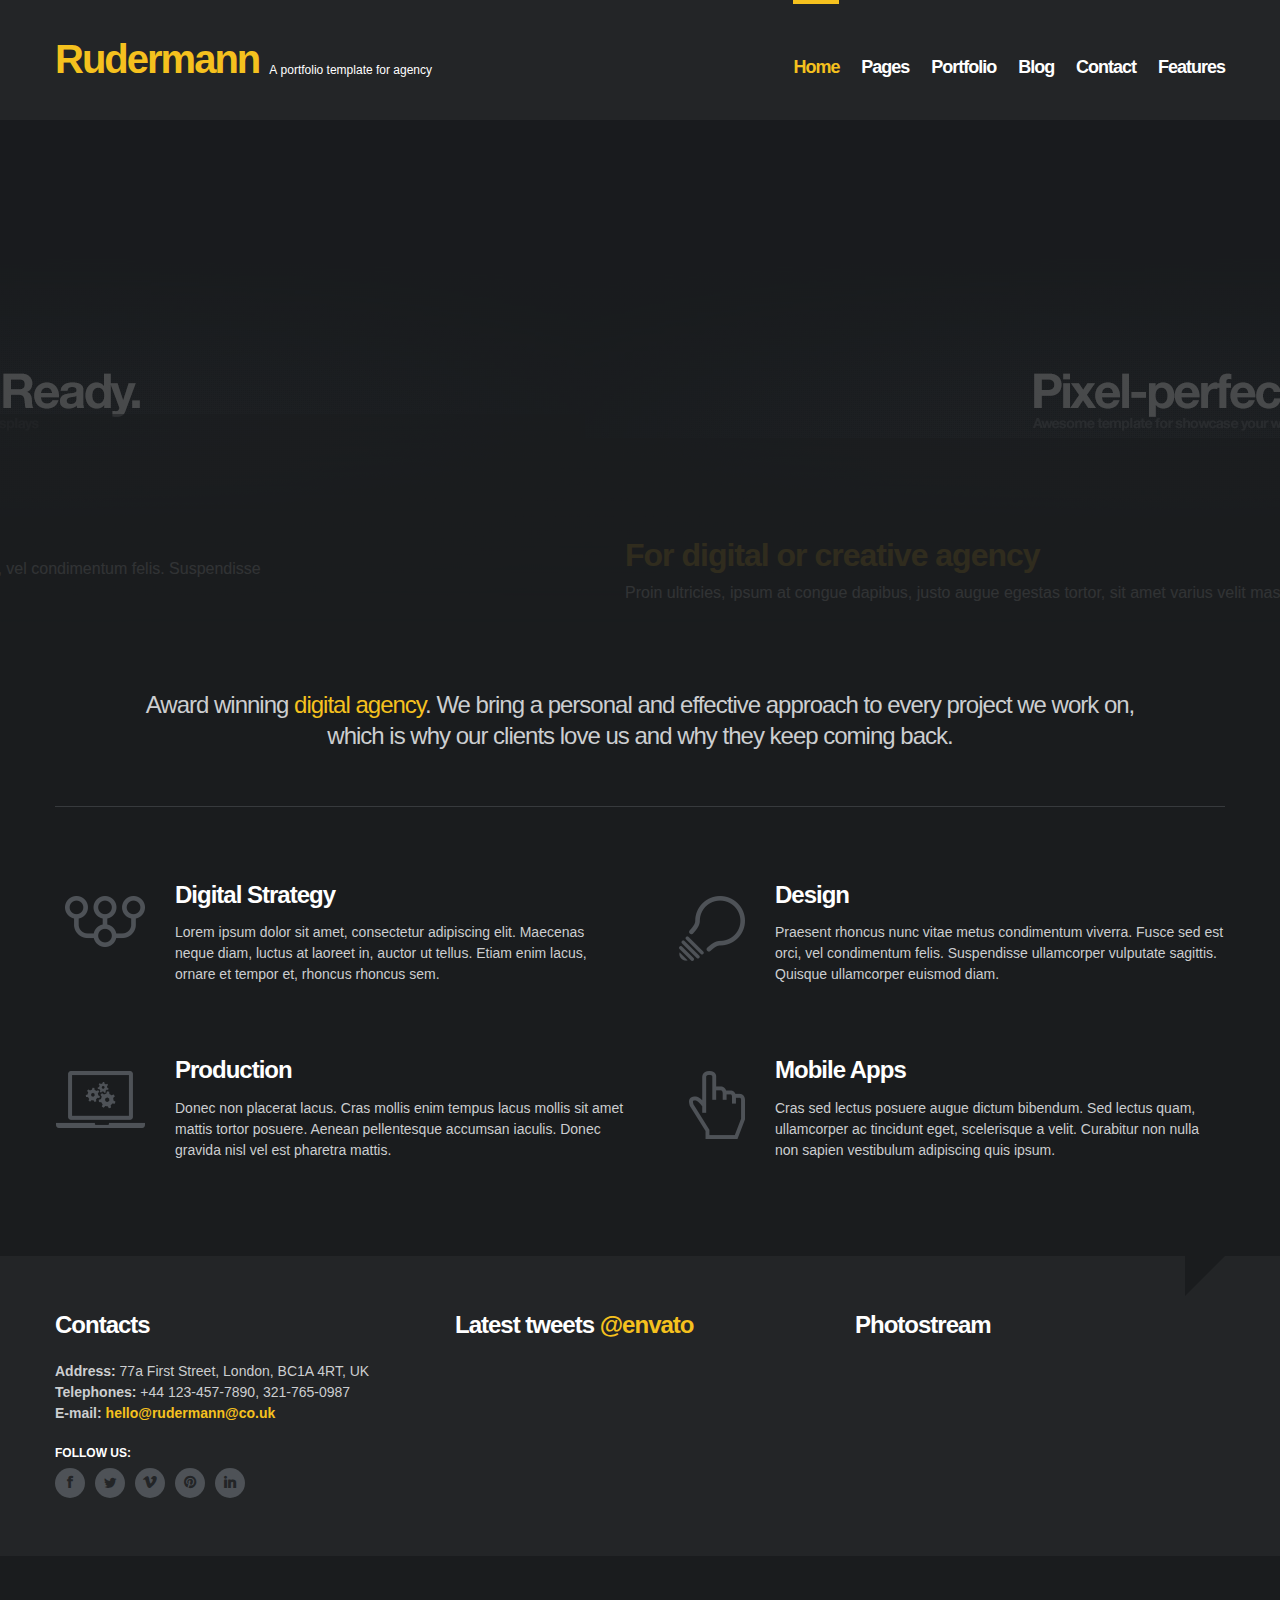
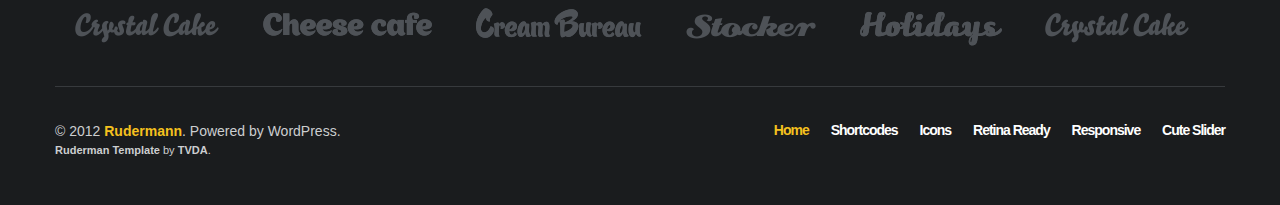
==== index.html @ cd6aa4f6 "Projeto teste pen6" ====
<!DOCTYPE html>
<html lang="en">
<head>
	<meta charset="utf-8" />
	
	<title>Rudermann Responsive HTML Template</title>
	<meta name="description" content="">
	<meta name="author" content="">
	<meta name="HandheldFriendly" content="true">
	<meta http-equiv="X-UA-Compatible" content="IE=edge,chrome=1">
	<meta name="viewport" content="width=device-width, initial-scale=1, maximum-scale=1">
	
	<!-- Import CSS -->
	<link rel="stylesheet" href="css/base.css">
		
	<!-- Hero Causel CSS -->
	<link rel="stylesheet" href="css/jquery.heroCarousel.css">
	
	<!--[if lt IE 9]>
		<script src="http://html5shiv.googlecode.com/svn/trunk/html5.js"></script>
	<![endif]-->
</head>

<body>

	<!-- Start Header -->
	<header>
		<div class="container">
			<div class="row">
				<div class="span5">
					<div id="logo">
						<a href="index.html">Rudermann</a>
						<p>A portfolio template for agency</p>
					</div>
				</div>
				<div class="span7">
					<!-- Start Navigation -->
					<nav>
						<ul id="navigation" class="pull-right hidden-phone">
							<li class="submenu">
								<a class="active" href="index.html">Home</a>
								<ul class="dropmenu-active">
									<li><a href="index.html" class="drop-selected">Hero Carousel</a></li>
									<li><a href="index-cute.html">3D Cute Slider</a></li>
								</ul>
							</li>
							<li class="submenu">
								<a href="about.html">Pages</a>
								<ul class="dropmenu-active">
									<li><a href="about.html">About</a></li>
									<li><a href="services.html">Services</a></li>
									<li><a href="contact.html">Contact</a></li>
									<li><a href="404.html">Error 404</a></li>
									<li><a href="countdown.html">Countdown</a></li>
								</ul>
							</li>
							<li>
								<a href="portfolio.html">Portfolio</a>
							</li>
							<li>
								<a href="blog.html">Blog</a>
							</li>
							<li>
								<a href="contact.html">Contact</a>
							</li>
							<li class="last submenu">
								<a href="shortcodes.html">Features</a>
								<ul class="dropmenu-active">
									<li><a href="shortcodes.html">Shortcodes</a></li>
									<li><a href="icons.html">Icons</a></li>
									<li><a href="columns.html">Columns</a></li>
									<li><a href="retina.html">Retina Ready</a></li>
									<li><a href="responsive.html">Responsive</a></li>
									<li><a href="cute-slider.html">Cute Slider</a></li>
								</ul>
							</li>
						</ul>
					</nav>
					<!-- End Navigation -->
				</div>
			</div>
		</div>
	</header>
	<!-- End Header -->

	<!-- Start Hero Carousel -->
	<section class="hero">
		<div class="hero-carousel">
			<article>
				<img class="slider-image" src="img/slider/image1.jpg" alt="slide 1" />
				<div class="contents">
					<h4 class="color-text">Responsive template</h4>
					<p>Lorem ipsum dolor sit amet, consectetur adipiscing elit. Maecenas neque diam, luctus at laoreet in, auctor ut tellus. Etiam enim lacus, ornare et tempor et, rhoncus rhoncus sem.</p>
				</div>
			</article>
			<article>
				<img class="slider-image" src="img/slider/image2.jpg" alt="slide 2" />
				<div class="contents">
					<h4 class="color-text">Pixel-perfect design</h4>
					<p>Praesent rhoncus nunc vitae metus condimentum viverra. Fusce sed est orci, vel condimentum felis. Suspendisse ullamcorper vulputate sagittis. Quisque ullamcorper euismod diam.</p>
				</div>
			</article>
			<article>
				<img class="slider-image" src="img/slider/image3.jpg" alt="slide 3" />
				<div class="contents">
					<h4 class="color-text">For digital or creative agency</h4>
					<p>Proin ultricies, ipsum at congue dapibus, justo augue egestas tortor, sit amet varius velit massa at nunc.</p>
				</div>
			</article>
		</div>
	</section>
	<!-- End Hero Carousel -->
	
	<!-- Start Intro Block -->
	<section class="intro container">
		<div class="row">
			<div class="span12">
				<p>Award winning <a href="#">digital agency</a>. We bring a personal and effective approach to every project we work on, which is why our clients love us and why they keep coming back.</p>
			</div>
		</div>
	</section>
	<!-- End Intro Block -->
			
	<!-- Start Services Icons -->
	<section id="services" class="container">
		<div class="row">
			<div class="span6">
				<div class="service-icon icon1"></div>
				<div class="service-desc">
					<h5>Digital Strategy</h5>
					<p>Lorem ipsum dolor sit amet, consectetur adipiscing elit. Maecenas neque diam, luctus at laoreet in, auctor ut tellus. Etiam enim lacus, ornare et tempor et, rhoncus rhoncus sem.</p>
				</div>
			</div>
			<div class="span6">
				<div class="service-icon icon2"></div>
				<div class="service-desc">
					<h5>Design</h5>
					<p>Praesent rhoncus nunc vitae metus condimentum viverra. Fusce sed est orci, vel condimentum felis. Suspendisse ullamcorper vulputate sagittis. Quisque ullamcorper euismod diam.</p>
				</div>
			</div>
		</div>
		<div class="row">
			<div class="span6">
				<div class="service-icon icon3"></div>
				<div class="service-desc">
					<h5>Production</h5>
					<p>Donec non placerat lacus. Cras mollis enim tempus lacus mollis sit amet mattis tortor posuere. Aenean pellentesque accumsan iaculis. Donec gravida nisl vel est pharetra mattis.</p>
				</div>
			</div>
			<div class="span6">
				<div class="service-icon icon4"></div>
				<div class="service-desc">
					<h5>Mobile Apps</h5>
					<p>Cras sed lectus posuere augue dictum bibendum. Sed lectus quam, ullamcorper ac tincidunt eget, scelerisque a velit. Curabitur non nulla non sapien vestibulum adipiscing quis ipsum.</p>
				</div>
			</div>
		</div>
	</section>
	<!-- End Services Icons -->	
	
	<!-- Start Social Panel -->
	<section id="social-data">
		<div class="container">
			<div class="row">
				<div class="span4">
					<h5>Contacts</h5>
					<address>
						<strong>Address:</strong> 77a First Street, London, BC1A 4RT, UK<br>
						<strong>Telephones:</strong> +44 123-457-7890, 321-765-0987<br>
						<strong>E-mail:</strong> <a href="#">hello@rudermann@co.uk</a>						
					</address>
					<div class="follow">
						<p>Follow us:</p>
						<ul class="social-icons">
							<li><a href="#"><span><i class="icon-facebook"></i></span></a></li>
							<li><a href="#"><span><i class="icon-twitter"></i></span></a></li>
							<li><a href="#"><span><i class="icon-vimeo"></i></span></a></li>
							<li><a href="#"><span><i class="icon-pinterest"></i></span></a></li>
							<li><a href="#"><span><i class="icon-linkedin"></i></span></a></li>
						</ul>
					</div>
					<hr class="visible-phone">
				</div>
				<div class="span4">
					<h5>Latest tweets <a class="hidden-tablet" href="http://twitter.com/envato" target="_blank">@envato</a></h5>
					<div id="twitter-feed"></div>
					<hr class="visible-phone">	
				</div>
				<div class="span4">
					<h5>Photostream</h5>
					<ul id="basicuse" class="photostream thumbs unstyled"></ul>
				</div>
			</div>
		</div>
	</section>
	<!-- End Services Icons -->
	
	<!-- Start Clients Block -->
	<div id="clients" class="clients container hidden-phone">
		<div class="row">
			<div class="span12">
				<div class="vertical-align">
					<ul class="unstyled">
						<li><a href="#"><img src="img/clients/logo1.png" alt="" /></a></li>
						<li><a href="#"><img src="img/clients/logo2.png" alt="" /></a></li>
						<li><a href="#"><img src="img/clients/logo3.png" alt="" /></a></li>
						<li><a href="#"><img src="img/clients/logo4.png" alt="" /></a></li>
						<li><a href="#"><img src="img/clients/logo5.png" alt="" /></a></li>
						<li><a href="#"><img src="img/clients/logo1.png" alt="" /></a></li>
					</ul>
				</div>
			</div>
		</div>
	</div>
	<!-- End Clients Block -->
			
	<!-- Start Footer -->
	<footer class="container">
		<div class="row">
			<div class="span12">
				<p>© 2012 <a href="index.html">Rudermann</a>. Powered by WordPress.<br>
					<span class="theme-author"><a href="http://themes.tvda.eu" target="_blank">Ruderman Template</a> by <a href="http://themes.tvda.eu" target="_blank">TVDA</a>.</span>
				</p>
				<!-- Start Footer Navigation -->
				<nav class="hidden-phone">
					<ul class="pull-right">
						<li><a class="active" href="index.html">Home</a></li>
						<li><a href="shrotcodes.html">Shortcodes</a></li>
						<li><a href="icons.html">Icons</a></li>
						<li><a href="retina.html">Retina Ready</a></li>
						<li><a href="responsive.html">Responsive</a></li>
						<li><a href="cute-slider.html">Cute Slider</a></li>
					</ul>
				</nav>
				<!-- End Footer Navigation -->
			</div>
		</div>
	</footer>
	<!-- End Footer -->
	
	<!-- jQuery -->	
	<script src="https://ajax.googleapis.com/ajax/libs/jquery/1.8.1/jquery.min.js"></script>
	<script src="js/jquery.easing-1.3.js"></script>

	<!-- jQuery Hero Slider -->
	<script src="js/hero/jquery.heroCarousel-1.3.js"></script>
	<script>
		$(function(){
		    if ($('.hero-carousel').length > 0)
		    {
		    	$('.hero-carousel').heroCarousel({
		    		easing: 'easeOutExpo',
		    		css3pieFix: true
		    	});
		    }
		});
	</script>
	
	<!-- Main JS Plugins -->
	<script src="js/shortcodes.js"></script><!-- Shortcodes -->
	<script src="js/main.js"></script><!-- Hovers -->
	<script src="js/selectnav.min.js"></script><!-- Mobile Navigation -->
	<script src="js/jquery.fancybox.pack.js"></script><!-- Fancybox -->
	<script src="js/jquery.fancybox-media.js"></script><!-- Fancybox Media Helper -->
	<script src="js/jquery.flexslider.js"></script><!-- Flexslider -->
	<script src="js/twitter/jquery.tweet.js"></script><!-- Twitter Feed -->
	<script src="js/twitter-options.js"></script><!-- Twitter Feed Options -->
	<script src="js/jflickrfeed.js"></script><!-- Flickr Feed -->
	<script src="js/jflickrfeed-setup.js"></script><!-- Flickr Feed Setup-->
	<script src="js/settings.js"></script> <!-- Settings for JS Plugins -->
		
</body>

</html>
<!-- RUDERMANN TEMPLATE BY ILYA SIDELNIKOV AND TVDA - THEMES.TVDA.EU -->
---- css/base.css ----
/* --------------------------------------------------------
Import Basic Files
-------------------------------------------------------- */

@import url("normalize.css");				/* CSS Resets */
@import url("layout.css");					/* Main Styles */
@import url("shortcodes.css");          	/* Shortcodes */
@import url("grid.css");					/* Twitter Bootstrap Grid */
@import url("font-awesome.css");        	/* Custom Icons */
@import url("flexslider.css");        		/* Flex Slider */
@import url("jquery.fancybox.css");        	/* Fancybox for Lightboxes */
@import url("mediaqueries.css");        	/* Media Queries (Responsive Layouts) */
@import url("isotope.css");        			/* Isotope for Portfolio */
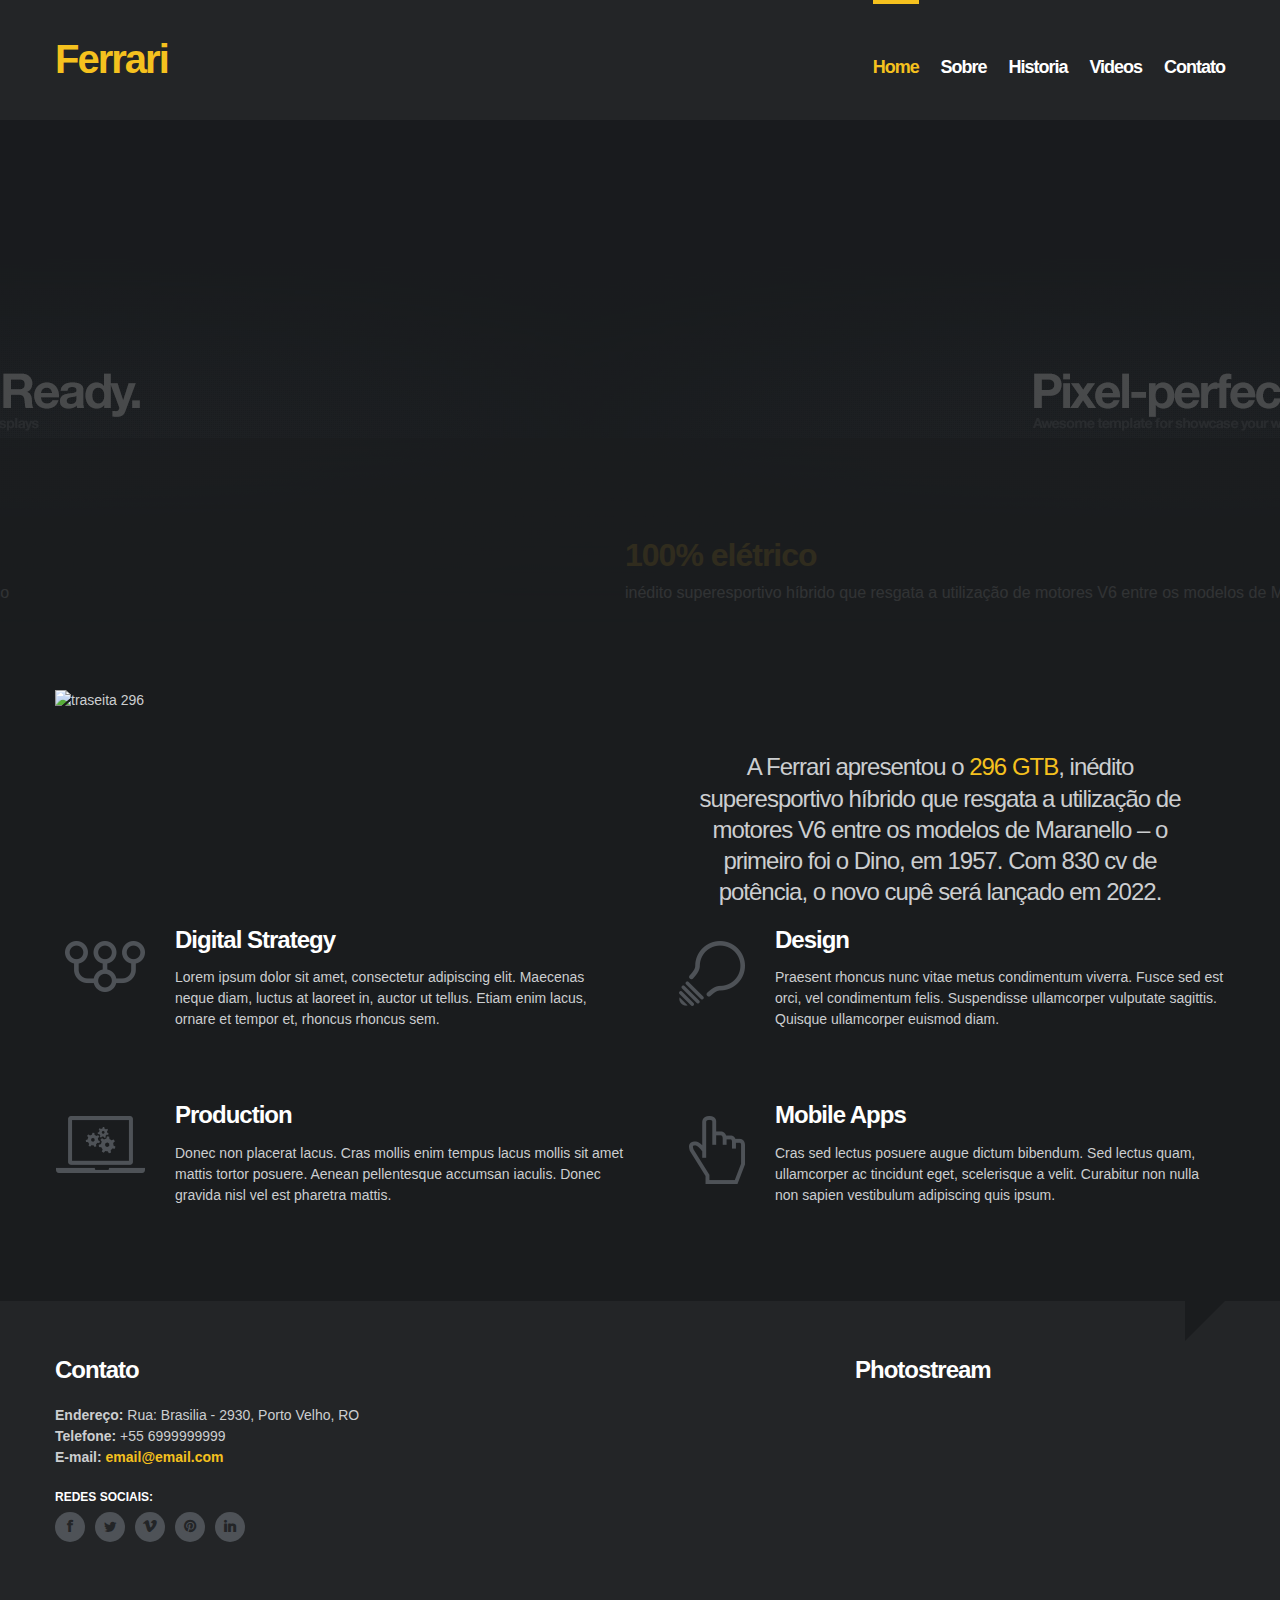
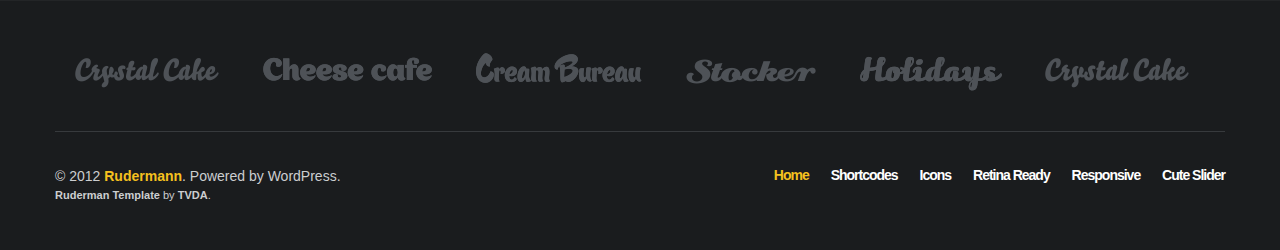
==== commit 1ec6714b: "alterações homepage" ====
--- a/index.html
+++ b/index.html
@@ -1,9 +1,9 @@
 <!DOCTYPE html>
-<html lang="en">
+<html lang="pt-br">
 <head>
 	<meta charset="utf-8" />
 	
-	<title>Rudermann Responsive HTML Template</title>
+	<title>Ferrari</title>
 	<meta name="description" content="">
 	<meta name="author" content="">
 	<meta name="HandheldFriendly" content="true">
@@ -29,8 +29,8 @@
 			<div class="row">
 				<div class="span5">
 					<div id="logo">
-						<a href="index.html">Rudermann</a>
-						<p>A portfolio template for agency</p>
+
+						<a href="index.html">Ferrari</a>						
 					</div>
 				</div>
 				<div class="span7">
@@ -45,7 +45,7 @@
 								</ul>
 							</li>
 							<li class="submenu">
-								<a href="about.html">Pages</a>
+								<a href="about.html">Sobre</a>
 								<ul class="dropmenu-active">
 									<li><a href="about.html">About</a></li>
 									<li><a href="services.html">Services</a></li>
@@ -55,14 +55,15 @@
 								</ul>
 							</li>
 							<li>
-								<a href="portfolio.html">Portfolio</a>
+								<a href="blog.html">Historia</a>
 							</li>
 							<li>
-								<a href="blog.html">Blog</a>
-							</li>
+								<a href="portfolio.html">Videos</a>
+							</li>							
 							<li>
-								<a href="contact.html">Contact</a>
-							</li>
+								<a href="contact.html">Contato</a>
+							</li>
+							<!--
 							<li class="last submenu">
 								<a href="shortcodes.html">Features</a>
 								<ul class="dropmenu-active">
@@ -74,6 +75,7 @@
 									<li><a href="cute-slider.html">Cute Slider</a></li>
 								</ul>
 							</li>
+							-->
 						</ul>
 					</nav>
 					<!-- End Navigation -->
@@ -89,22 +91,22 @@
 			<article>
 				<img class="slider-image" src="img/slider/image1.jpg" alt="slide 1" />
 				<div class="contents">
-					<h4 class="color-text">Responsive template</h4>
-					<p>Lorem ipsum dolor sit amet, consectetur adipiscing elit. Maecenas neque diam, luctus at laoreet in, auctor ut tellus. Etiam enim lacus, ornare et tempor et, rhoncus rhoncus sem.</p>
+					<h4 class="color-text">Ferrari 296 GTB</h4>
+					<p>Superesportivo híbrido alcança 830 cv</p>
 				</div>
 			</article>
 			<article>
 				<img class="slider-image" src="img/slider/image2.jpg" alt="slide 2" />
 				<div class="contents">
-					<h4 class="color-text">Pixel-perfect design</h4>
-					<p>Praesent rhoncus nunc vitae metus condimentum viverra. Fusce sed est orci, vel condimentum felis. Suspendisse ullamcorper vulputate sagittis. Quisque ullamcorper euismod diam.</p>
+					<h4 class="color-text">Novo cupê</h4>
+					<p>Resgata o uso de motores V6 e pode rodar até 25 km em modo 100% elétrico</p>
 				</div>
 			</article>
 			<article>
 				<img class="slider-image" src="img/slider/image3.jpg" alt="slide 3" />
 				<div class="contents">
-					<h4 class="color-text">For digital or creative agency</h4>
-					<p>Proin ultricies, ipsum at congue dapibus, justo augue egestas tortor, sit amet varius velit massa at nunc.</p>
+					<h4 class="color-text">100% elétrico</h4>
+					<p>inédito superesportivo híbrido que resgata a utilização de motores V6 entre os modelos de Maranello</p>
 				</div>
 			</article>
 		</div>
@@ -114,8 +116,12 @@
 	<!-- Start Intro Block -->
 	<section class="intro container">
 		<div class="row">
-			<div class="span12">
-				<p>Award winning <a href="#">digital agency</a>. We bring a personal and effective approach to every project we work on, which is why our clients love us and why they keep coming back.</p>
+			<div class="span6">
+				<img src="img/slider/image296.jpg" alt="traseita 296">
+			</div>		
+		<div class="row">
+			<div class="span6">
+				<p><br><br>A Ferrari apresentou o <a href="#">296 GTB</a>, inédito superesportivo híbrido que resgata a utilização de motores V6 entre os modelos de Maranello – o primeiro foi o Dino, em 1957. Com 830 cv de potência, o novo cupê será lançado em 2022.</p>
 			</div>
 		</div>
 	</section>
@@ -163,14 +169,14 @@
 		<div class="container">
 			<div class="row">
 				<div class="span4">
-					<h5>Contacts</h5>
+					<h5>Contato</h5>
 					<address>
-						<strong>Address:</strong> 77a First Street, London, BC1A 4RT, UK<br>
-						<strong>Telephones:</strong> +44 123-457-7890, 321-765-0987<br>
-						<strong>E-mail:</strong> <a href="#">hello@rudermann@co.uk</a>						
+						<strong>Endereço:</strong> Rua: Brasilia - 2930, Porto Velho, RO<br>
+						<strong>Telefone:</strong> +55 6999999999<br>
+						<strong>E-mail:</strong> <a href="#">email@email.com</a>						
 					</address>
 					<div class="follow">
-						<p>Follow us:</p>
+						<p>Redes Sociais:</p>
 						<ul class="social-icons">
 							<li><a href="#"><span><i class="icon-facebook"></i></span></a></li>
 							<li><a href="#"><span><i class="icon-twitter"></i></span></a></li>
@@ -182,9 +188,7 @@
 					<hr class="visible-phone">
 				</div>
 				<div class="span4">
-					<h5>Latest tweets <a class="hidden-tablet" href="http://twitter.com/envato" target="_blank">@envato</a></h5>
-					<div id="twitter-feed"></div>
-					<hr class="visible-phone">	
+					
 				</div>
 				<div class="span4">
 					<h5>Photostream</h5>
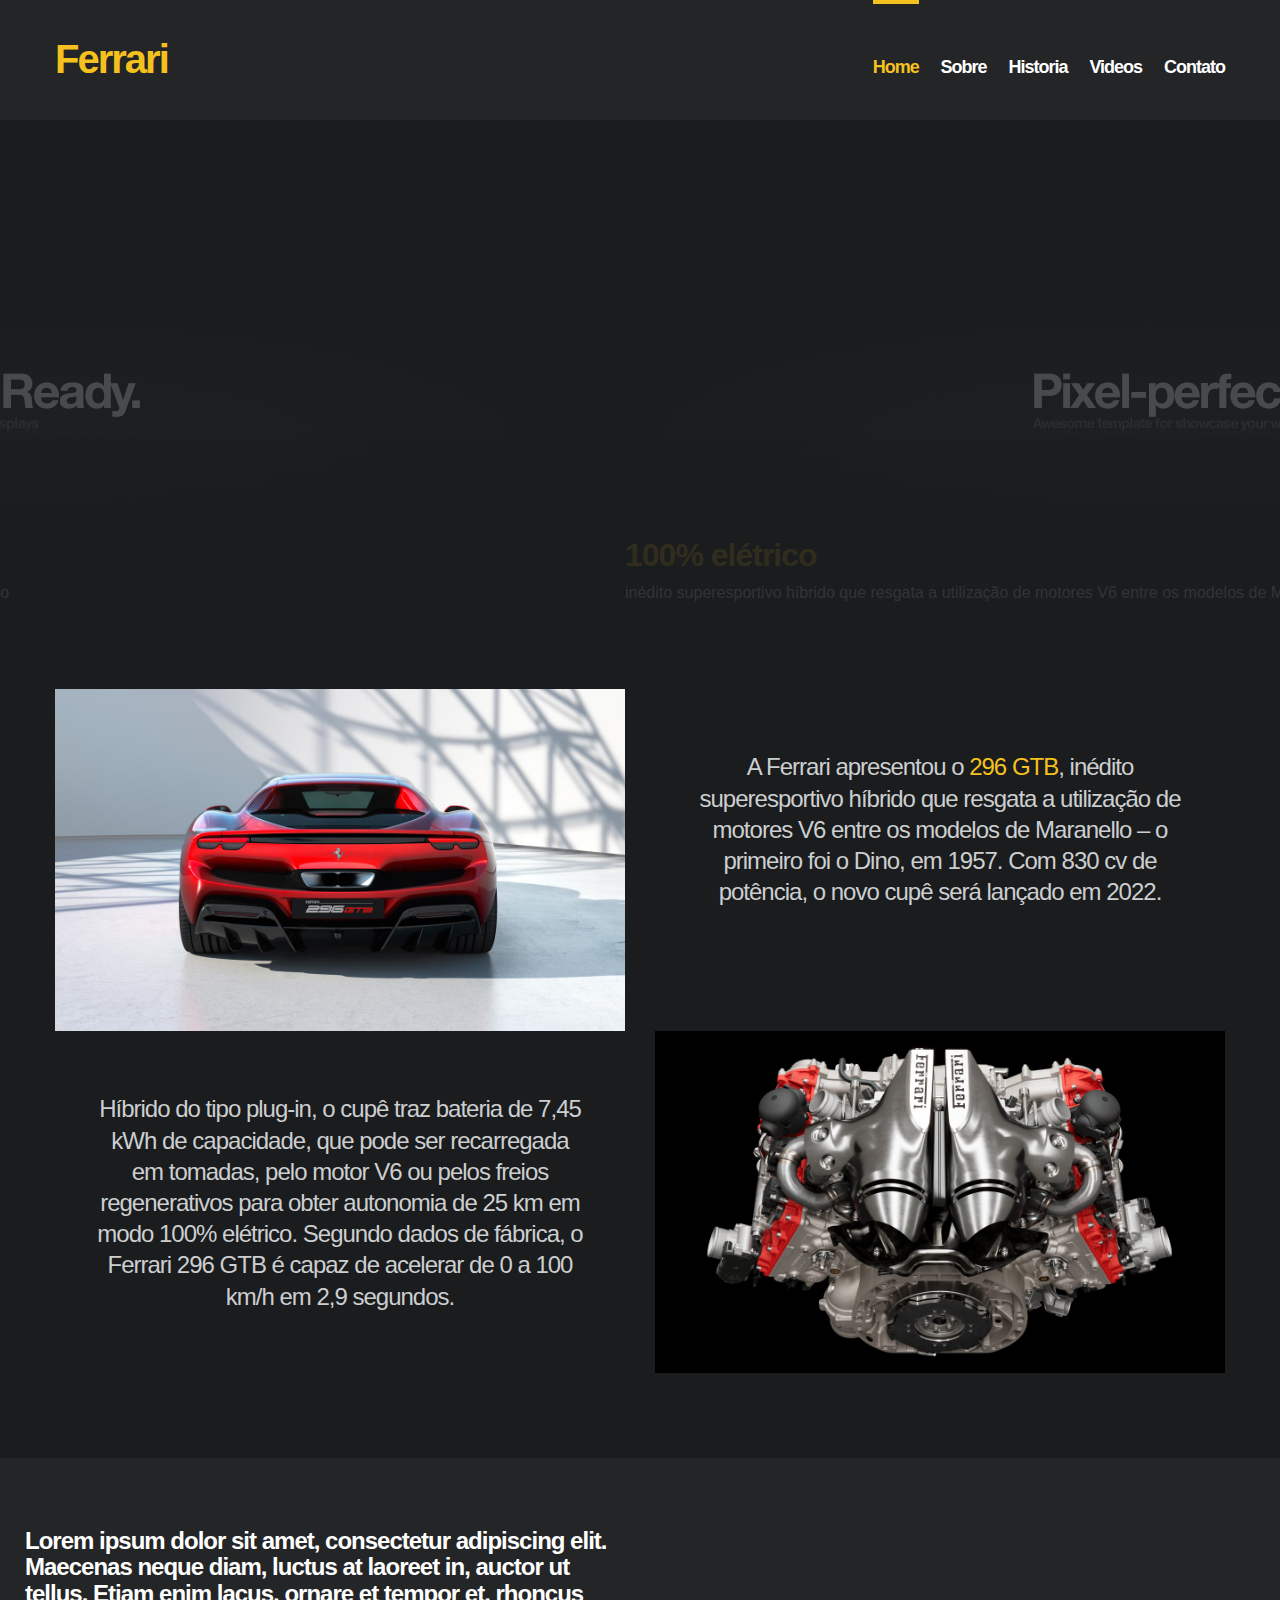
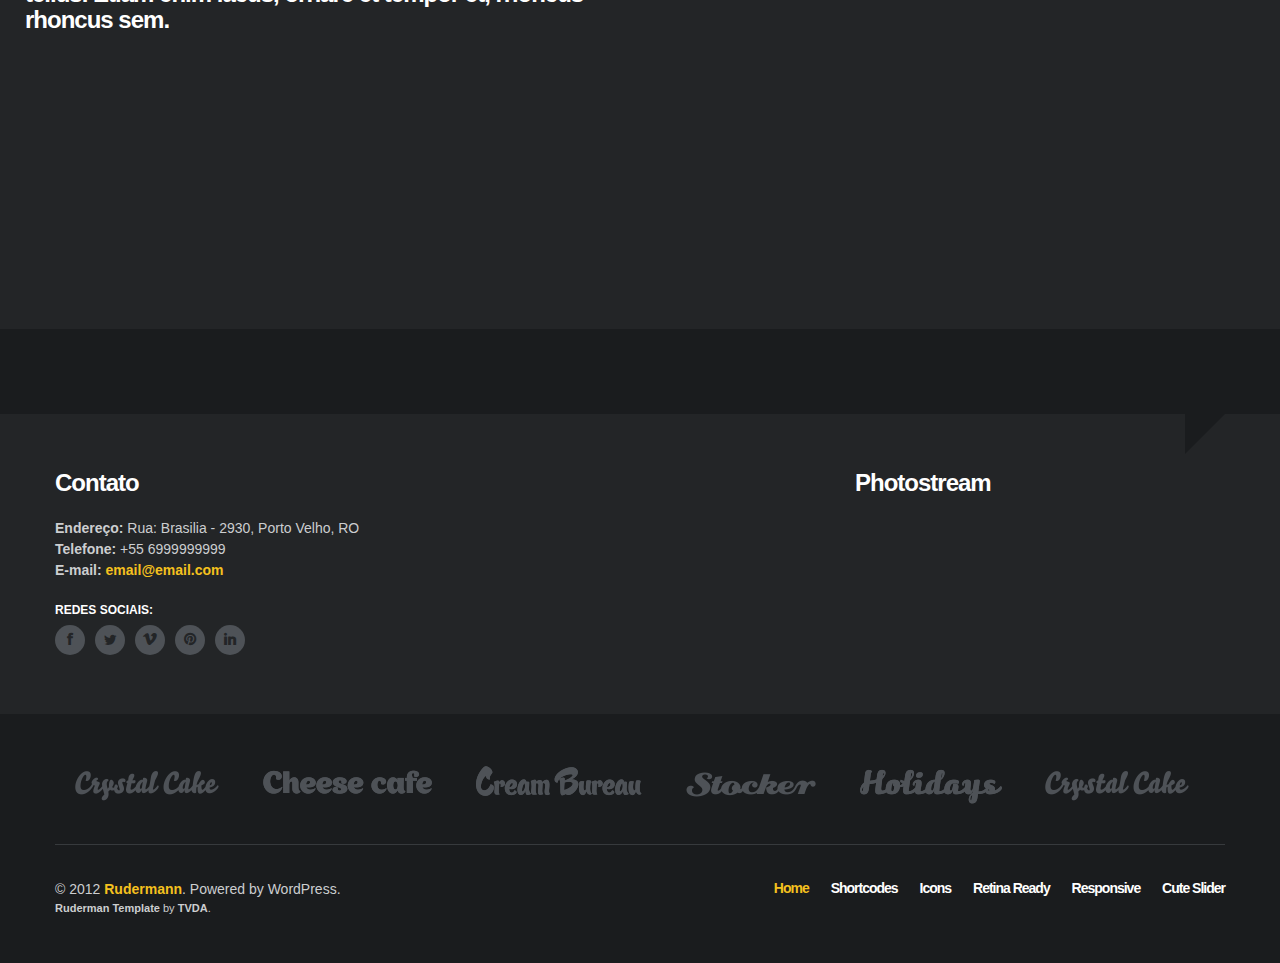
==== commit b1d1c519: "projeto teste pen6" ====
--- a/index.html
+++ b/index.html
@@ -125,43 +125,36 @@
 			</div>
 		</div>
 	</section>
+
+	<section class=" intro container">
+		<div class="row">
+			<div class="span6">
+				<p><br><br>Híbrido do tipo plug-in, o cupê traz bateria de 7,45 kWh de capacidade, que pode ser recarregada em tomadas, pelo motor V6 ou pelos freios regenerativos para obter autonomia de 25 km em modo 100% elétrico. Segundo dados de fábrica, o Ferrari 296 GTB é capaz de acelerar de 0 a 100 km/h em 2,9 segundos.</p>
+			</div>
+			<div class="span6">
+				<img src="img/slider/motor-296.jpg" alt="Motor 296">
+			</div>
+		</div>
+	</section>
 	<!-- End Intro Block -->
 			
 	<!-- Start Services Icons -->
-	<section id="services" class="container">
-		<div class="row">
-			<div class="span6">
-				<div class="service-icon icon1"></div>
-				<div class="service-desc">
-					<h5>Digital Strategy</h5>
-					<p>Lorem ipsum dolor sit amet, consectetur adipiscing elit. Maecenas neque diam, luctus at laoreet in, auctor ut tellus. Etiam enim lacus, ornare et tempor et, rhoncus rhoncus sem.</p>
-				</div>
-			</div>
-			<div class="span6">
-				<div class="service-icon icon2"></div>
-				<div class="service-desc">
-					<h5>Design</h5>
-					<p>Praesent rhoncus nunc vitae metus condimentum viverra. Fusce sed est orci, vel condimentum felis. Suspendisse ullamcorper vulputate sagittis. Quisque ullamcorper euismod diam.</p>
-				</div>
-			</div>
-		</div>
-		<div class="row">
-			<div class="span6">
-				<div class="service-icon icon3"></div>
-				<div class="service-desc">
-					<h5>Production</h5>
-					<p>Donec non placerat lacus. Cras mollis enim tempus lacus mollis sit amet mattis tortor posuere. Aenean pellentesque accumsan iaculis. Donec gravida nisl vel est pharetra mattis.</p>
-				</div>
-			</div>
-			<div class="span6">
-				<div class="service-icon icon4"></div>
-				<div class="service-desc">
-					<h5>Mobile Apps</h5>
-					<p>Cras sed lectus posuere augue dictum bibendum. Sed lectus quam, ullamcorper ac tincidunt eget, scelerisque a velit. Curabitur non nulla non sapien vestibulum adipiscing quis ipsum.</p>
-				</div>
-			</div>
-		</div>
-	</section>
+	<section id="team">
+	<div class="container">
+		<div class="row">
+			<div class="span6">
+				<div class="row">
+					<h5>Lorem ipsum dolor sit amet, consectetur adipiscing elit. Maecenas neque diam, luctus at laoreet in, auctor ut tellus. Etiam enim lacus, ornare et tempor et, rhoncus rhoncus sem.</h5>
+				</div>
+			</div>
+			<div class="span6">
+				<div class="row">
+					<iframe width="600" height="335" src="https://www.youtube.com/embed/Q3Xo4t2DsUs" title="What It&#39;s Like To Drive The 2023 Ferrari 296 GTB (POV)" frameborder="0" allow="accelerometer; autoplay; clipboard-write; encrypted-media; gyroscope; picture-in-picture; web-share" referrerpolicy="strict-origin-when-cross-origin" allowfullscreen></iframe>
+				</div>
+			</div>
+		</div>		
+	</div>
+</section>
 	<!-- End Services Icons -->	
 	
 	<!-- Start Social Panel -->
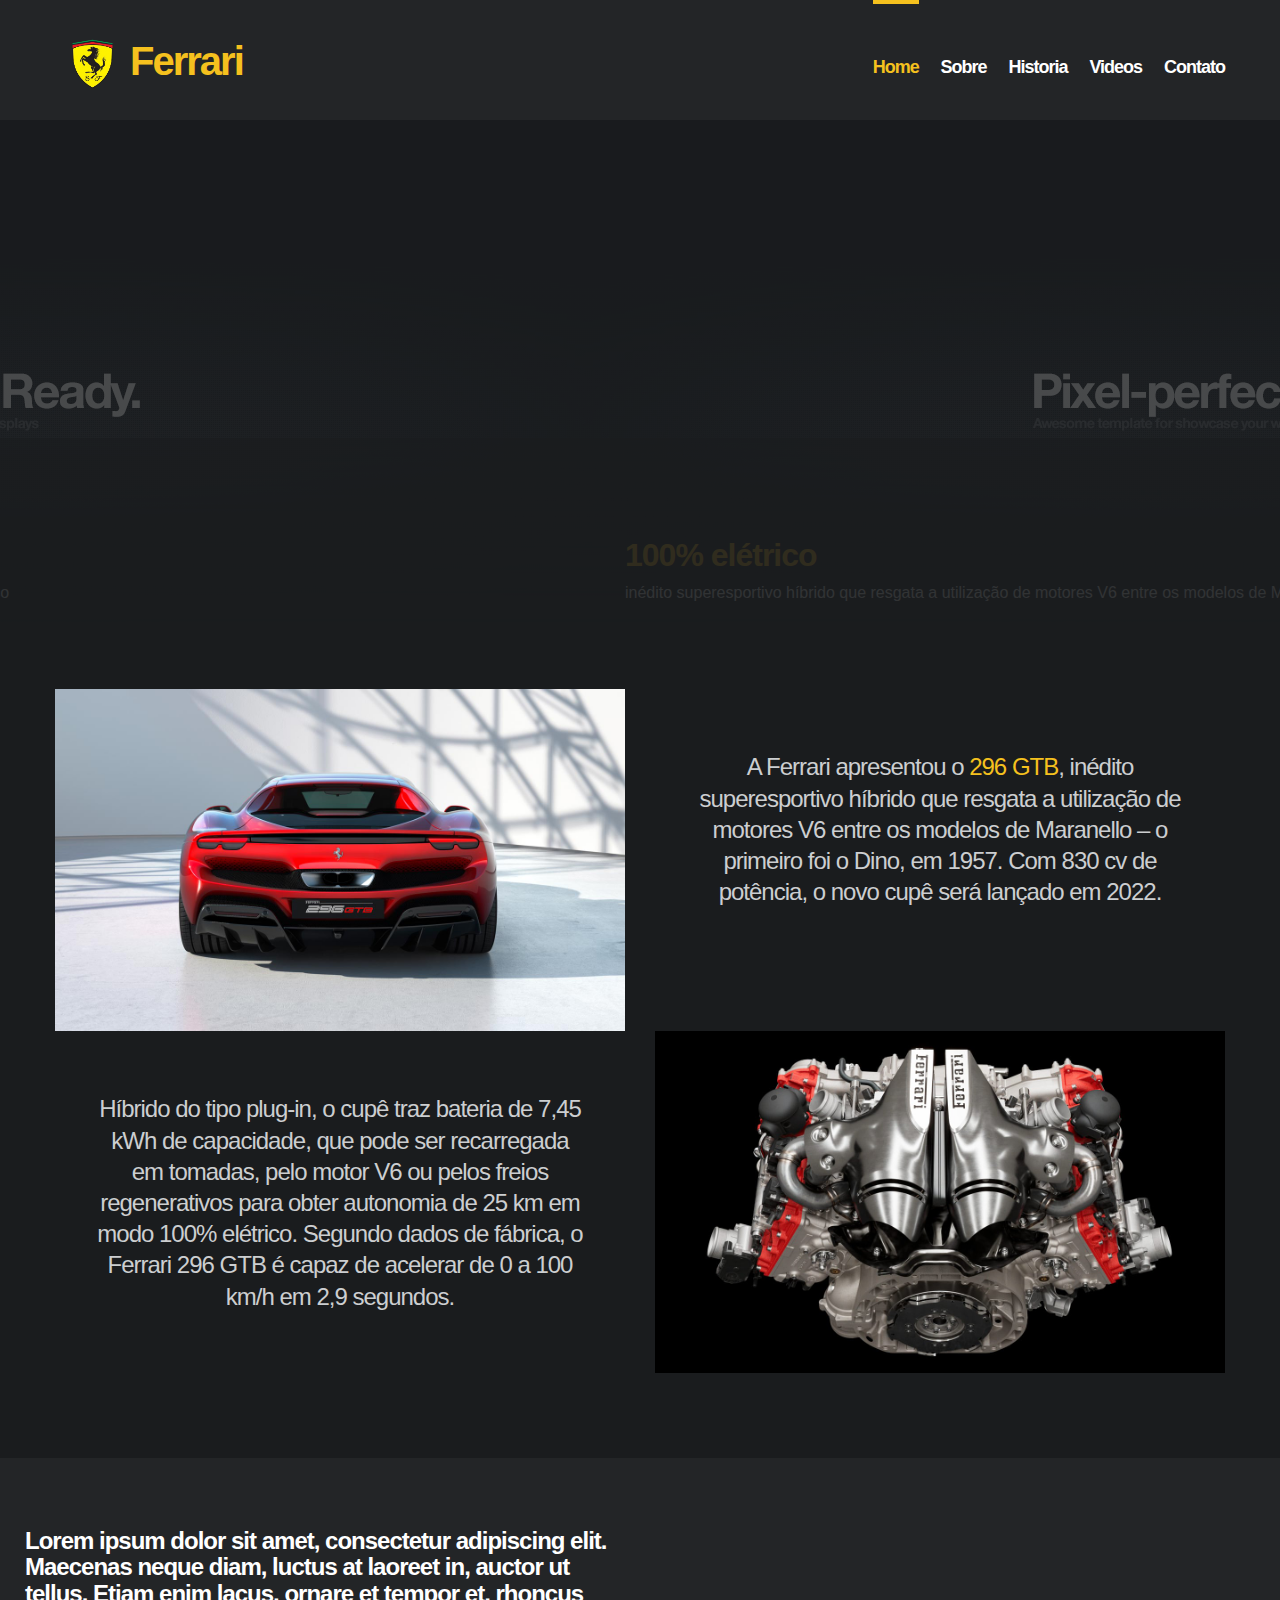
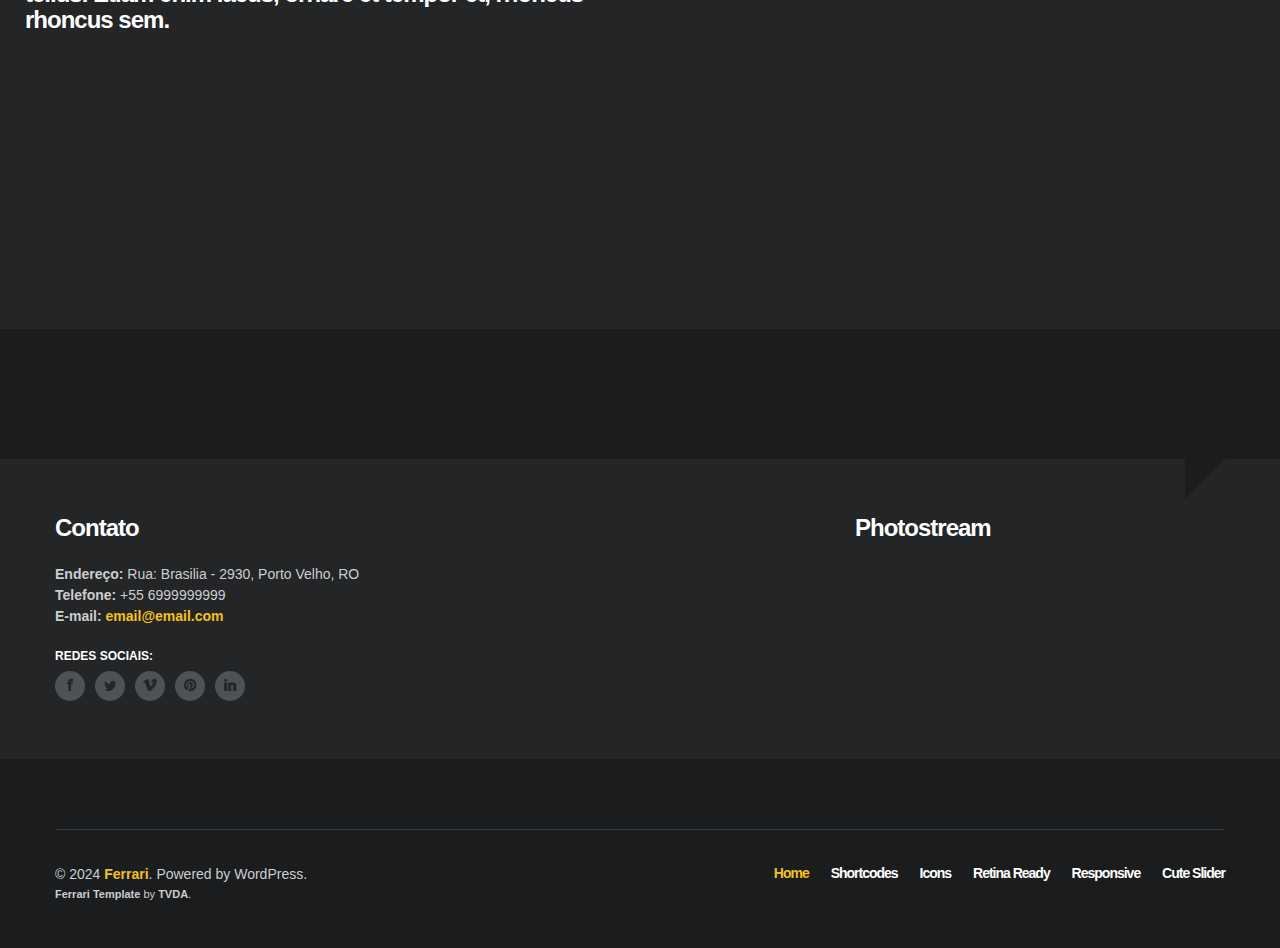
==== commit f8909564: "projeto teste pen6" ====
--- a/index.html
+++ b/index.html
@@ -29,9 +29,8 @@
 			<div class="row">
 				<div class="span5">
 					<div id="logo">
-
-						<a href="index.html">Ferrari</a>						
-					</div>
+						<a href="index.html"><img src="img/clients/logo1.png" alt="Logo da Ferrari" style="width: 75px; height: 50px;">Ferrari</a>						
+					</div>					
 				</div>
 				<div class="span7">
 					<!-- Start Navigation -->
@@ -156,6 +155,23 @@
 	</div>
 </section>
 	<!-- End Services Icons -->	
+	<section class="container">
+		<div class="span4">
+			<div>
+				<p></p>
+			</div>
+		</div>	
+		<div class="span4">
+			<div>
+				<p></p>
+			</div>
+		</div>
+		<div class="span4">
+			<div>
+				<p></p>
+			</div>
+		</div>			
+	</section>
 	
 	<!-- Start Social Panel -->
 	<section id="social-data">
@@ -191,32 +207,13 @@
 		</div>
 	</section>
 	<!-- End Services Icons -->
-	
-	<!-- Start Clients Block -->
-	<div id="clients" class="clients container hidden-phone">
-		<div class="row">
-			<div class="span12">
-				<div class="vertical-align">
-					<ul class="unstyled">
-						<li><a href="#"><img src="img/clients/logo1.png" alt="" /></a></li>
-						<li><a href="#"><img src="img/clients/logo2.png" alt="" /></a></li>
-						<li><a href="#"><img src="img/clients/logo3.png" alt="" /></a></li>
-						<li><a href="#"><img src="img/clients/logo4.png" alt="" /></a></li>
-						<li><a href="#"><img src="img/clients/logo5.png" alt="" /></a></li>
-						<li><a href="#"><img src="img/clients/logo1.png" alt="" /></a></li>
-					</ul>
-				</div>
-			</div>
-		</div>
-	</div>
-	<!-- End Clients Block -->
-			
+
 	<!-- Start Footer -->
 	<footer class="container">
 		<div class="row">
 			<div class="span12">
-				<p>© 2012 <a href="index.html">Rudermann</a>. Powered by WordPress.<br>
-					<span class="theme-author"><a href="http://themes.tvda.eu" target="_blank">Ruderman Template</a> by <a href="http://themes.tvda.eu" target="_blank">TVDA</a>.</span>
+				<p>© 2024 <a href="index.html">Ferrari</a>. Powered by WordPress.<br>
+					<span class="theme-author"><a href="http://themes.tvda.eu" target="_blank">Ferrari Template</a> by <a href="http://themes.tvda.eu" target="_blank">TVDA</a>.</span>
 				</p>
 				<!-- Start Footer Navigation -->
 				<nav class="hidden-phone">
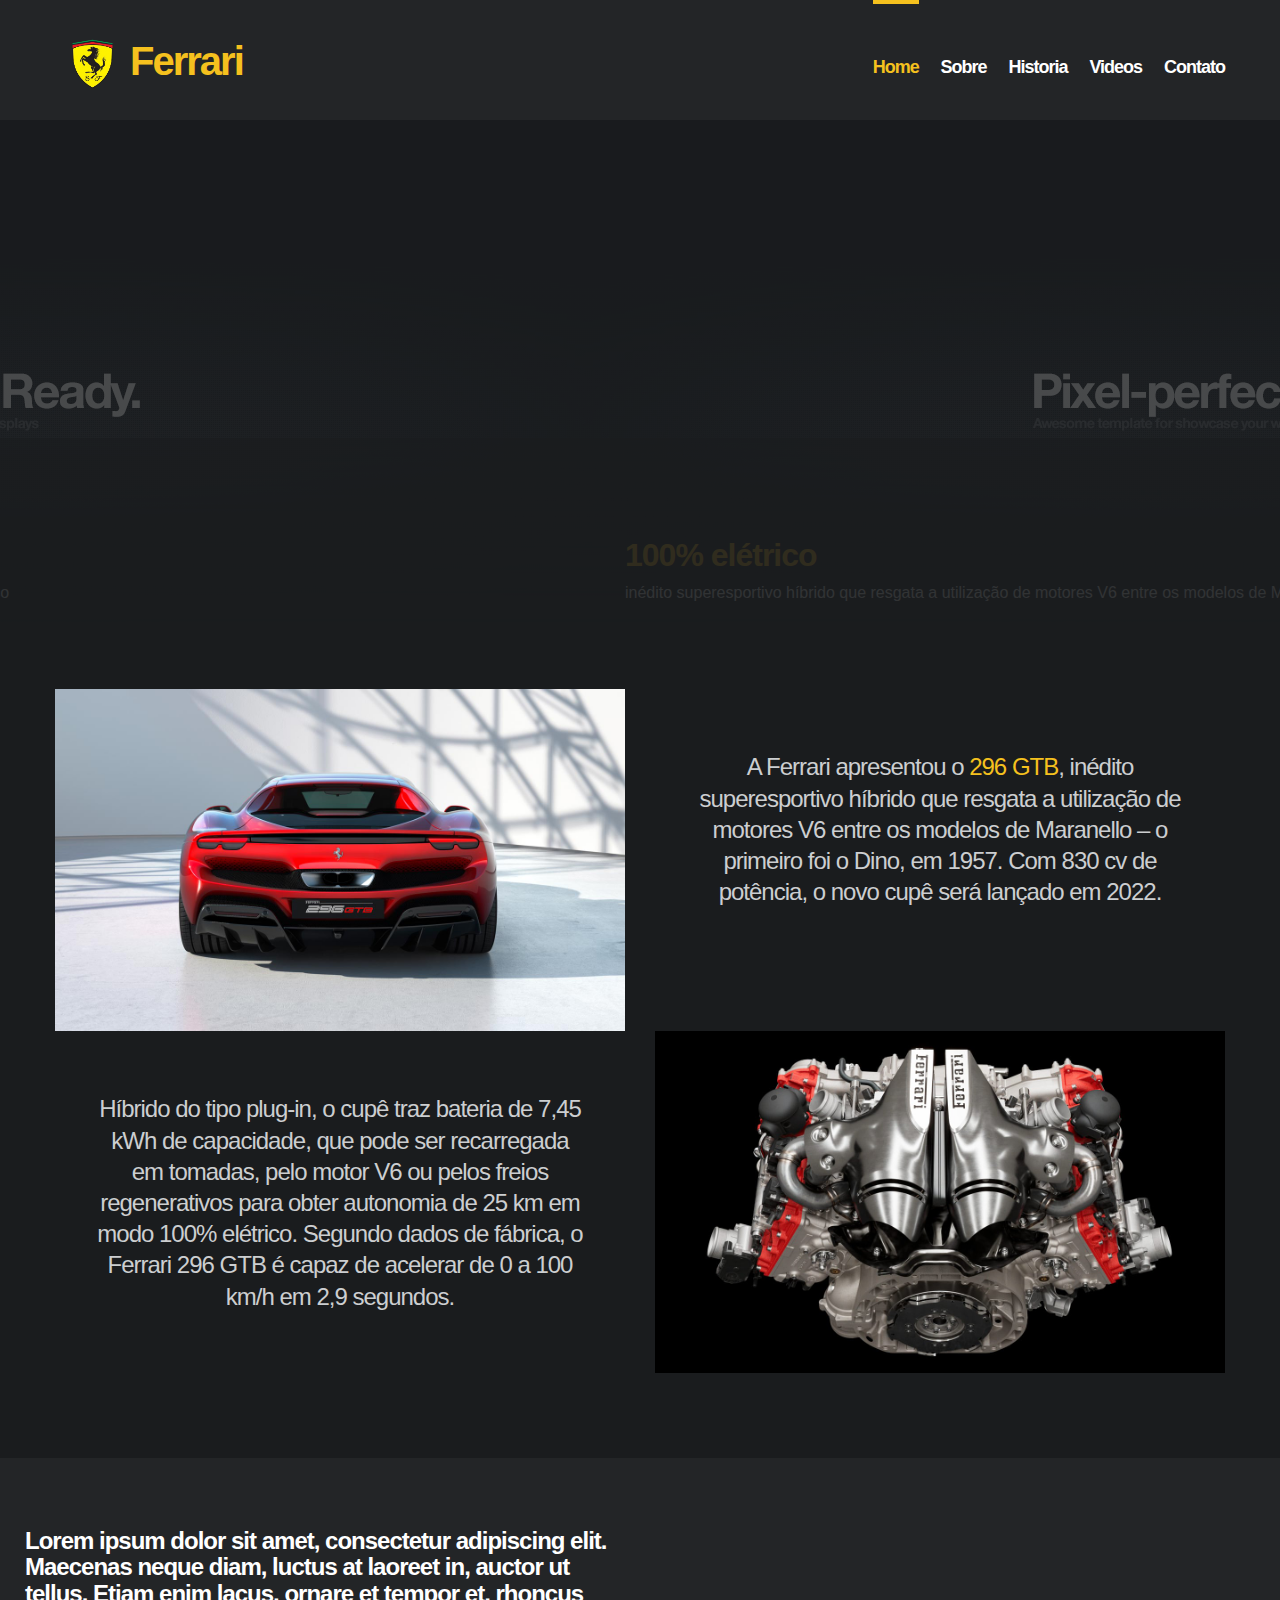
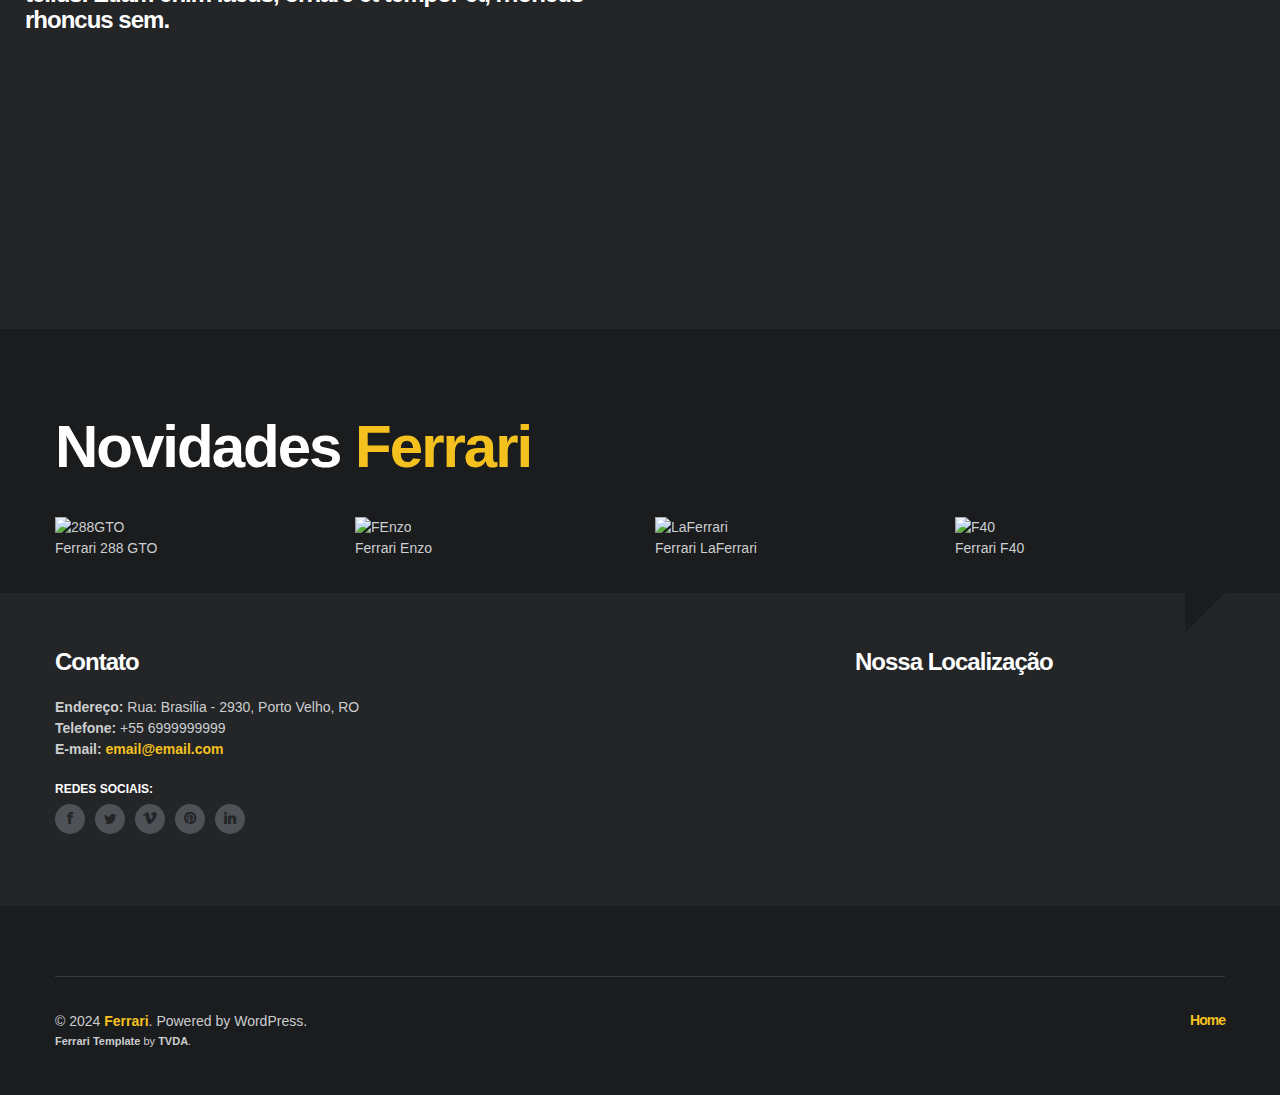
==== commit 207265d2: "projeto teste pen6" ====
--- a/index.html
+++ b/index.html
@@ -1,8 +1,7 @@
 <!DOCTYPE html>
 <html lang="pt-br">
 <head>
-	<meta charset="utf-8" />
-	
+	<meta charset="utf-8">	
 	<title>Ferrari</title>
 	<meta name="description" content="">
 	<meta name="author" content="">
@@ -36,22 +35,11 @@
 					<!-- Start Navigation -->
 					<nav>
 						<ul id="navigation" class="pull-right hidden-phone">
-							<li class="submenu">
-								<a class="active" href="index.html">Home</a>
-								<ul class="dropmenu-active">
-									<li><a href="index.html" class="drop-selected">Hero Carousel</a></li>
-									<li><a href="index-cute.html">3D Cute Slider</a></li>
-								</ul>
+							<li>
+								<a class="active" href="index.html">Home</a>								
 							</li>
-							<li class="submenu">
-								<a href="about.html">Sobre</a>
-								<ul class="dropmenu-active">
-									<li><a href="about.html">About</a></li>
-									<li><a href="services.html">Services</a></li>
-									<li><a href="contact.html">Contact</a></li>
-									<li><a href="404.html">Error 404</a></li>
-									<li><a href="countdown.html">Countdown</a></li>
-								</ul>
+							<li>
+								<a href="about.html">Sobre</a>								
 							</li>
 							<li>
 								<a href="blog.html">Historia</a>
@@ -61,20 +49,7 @@
 							</li>							
 							<li>
 								<a href="contact.html">Contato</a>
-							</li>
-							<!--
-							<li class="last submenu">
-								<a href="shortcodes.html">Features</a>
-								<ul class="dropmenu-active">
-									<li><a href="shortcodes.html">Shortcodes</a></li>
-									<li><a href="icons.html">Icons</a></li>
-									<li><a href="columns.html">Columns</a></li>
-									<li><a href="retina.html">Retina Ready</a></li>
-									<li><a href="responsive.html">Responsive</a></li>
-									<li><a href="cute-slider.html">Cute Slider</a></li>
-								</ul>
-							</li>
-							-->
+							</li>							
 						</ul>
 					</nav>
 					<!-- End Navigation -->
@@ -156,19 +131,28 @@
 </section>
 	<!-- End Services Icons -->	
 	<section class="container">
-		<div class="span4">
-			<div>
-				<p></p>
-			</div>
-		</div>	
-		<div class="span4">
-			<div>
-				<p></p>
-			</div>
-		</div>
-		<div class="span4">
-			<div>
-				<p></p>
+		<div class="row">
+			<div class="span12">
+				<h1>Novidades <span class="color-text">Ferrari</span></h1>
+			</div>
+		<div class="span12">
+			<div class="row">
+				<div class="span3">
+					<img src="img/slider/Ferrari-288-GTO.jpeg" alt="288GTO">
+					<p>Ferrari 288 GTO</p>
+				</div>			
+				<div class="span3">
+					<img src="img/slider/Ferrari-Enzo.jpeg" alt="FEnzo">
+					<p>Ferrari Enzo</p>
+				</div>		
+				<div class="span3">
+					<img src="img/slider/Ferrari-LaFerrari.jpeg" alt="LaFerrari">
+					<p>Ferrari LaFerrari</p>
+				</div>			
+				<div class="span3">
+					<img src="img/slider/Ferrari-F40.jpeg" alt="F40">
+					<p>Ferrari F40</p>
+				</div>
 			</div>
 		</div>			
 	</section>
@@ -196,13 +180,11 @@
 					</div>
 					<hr class="visible-phone">
 				</div>
+				<div class="span4"></div>
 				<div class="span4">
-					
-				</div>
-				<div class="span4">
-					<h5>Photostream</h5>
-					<ul id="basicuse" class="photostream thumbs unstyled"></ul>
-				</div>
+					<h5>Nossa Localização</h5>
+					<iframe src="https://www.google.com/maps/embed?pb=!1m14!1m12!1m3!1d348.54397930886523!2d-63.897425816352424!3d-8.755462257200094!2m3!1f0!2f0!3f0!3m2!1i1024!2i768!4f13.1!5e0!3m2!1spt-BR!2sbr!4v1715283653168!5m2!1spt-BR!2sbr" width="220" height="170" style="border:0;" allowfullscreen="" loading="lazy" referrerpolicy="no-referrer-when-downgrade"></iframe>
+				</div>				
 			</div>
 		</div>
 	</section>
@@ -218,12 +200,7 @@
 				<!-- Start Footer Navigation -->
 				<nav class="hidden-phone">
 					<ul class="pull-right">
-						<li><a class="active" href="index.html">Home</a></li>
-						<li><a href="shrotcodes.html">Shortcodes</a></li>
-						<li><a href="icons.html">Icons</a></li>
-						<li><a href="retina.html">Retina Ready</a></li>
-						<li><a href="responsive.html">Responsive</a></li>
-						<li><a href="cute-slider.html">Cute Slider</a></li>
+						<li><a class="active" href="index.html">Home</a></li>						
 					</ul>
 				</nav>
 				<!-- End Footer Navigation -->
@@ -265,5 +242,4 @@
 		
 </body>
 
-</html>
-<!-- RUDERMANN TEMPLATE BY ILYA SIDELNIKOV AND TVDA - THEMES.TVDA.EU -->+</html>